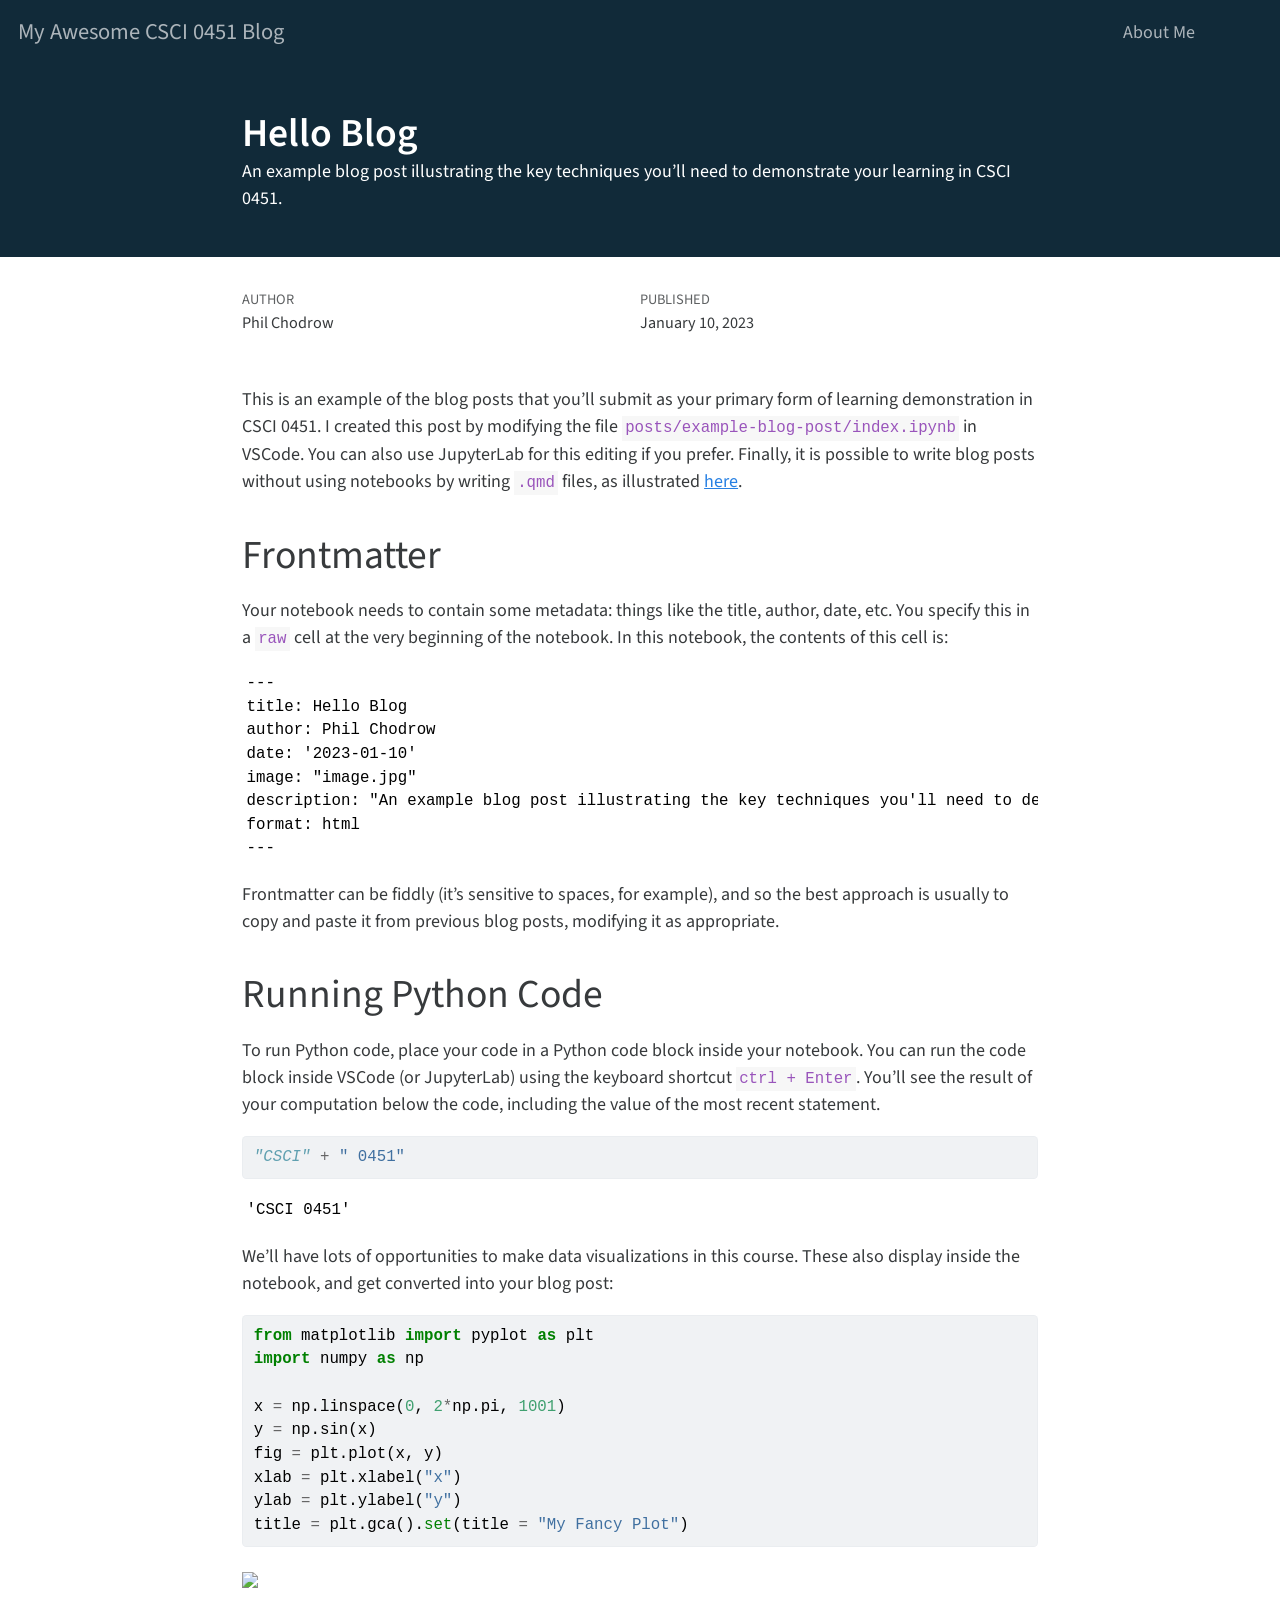
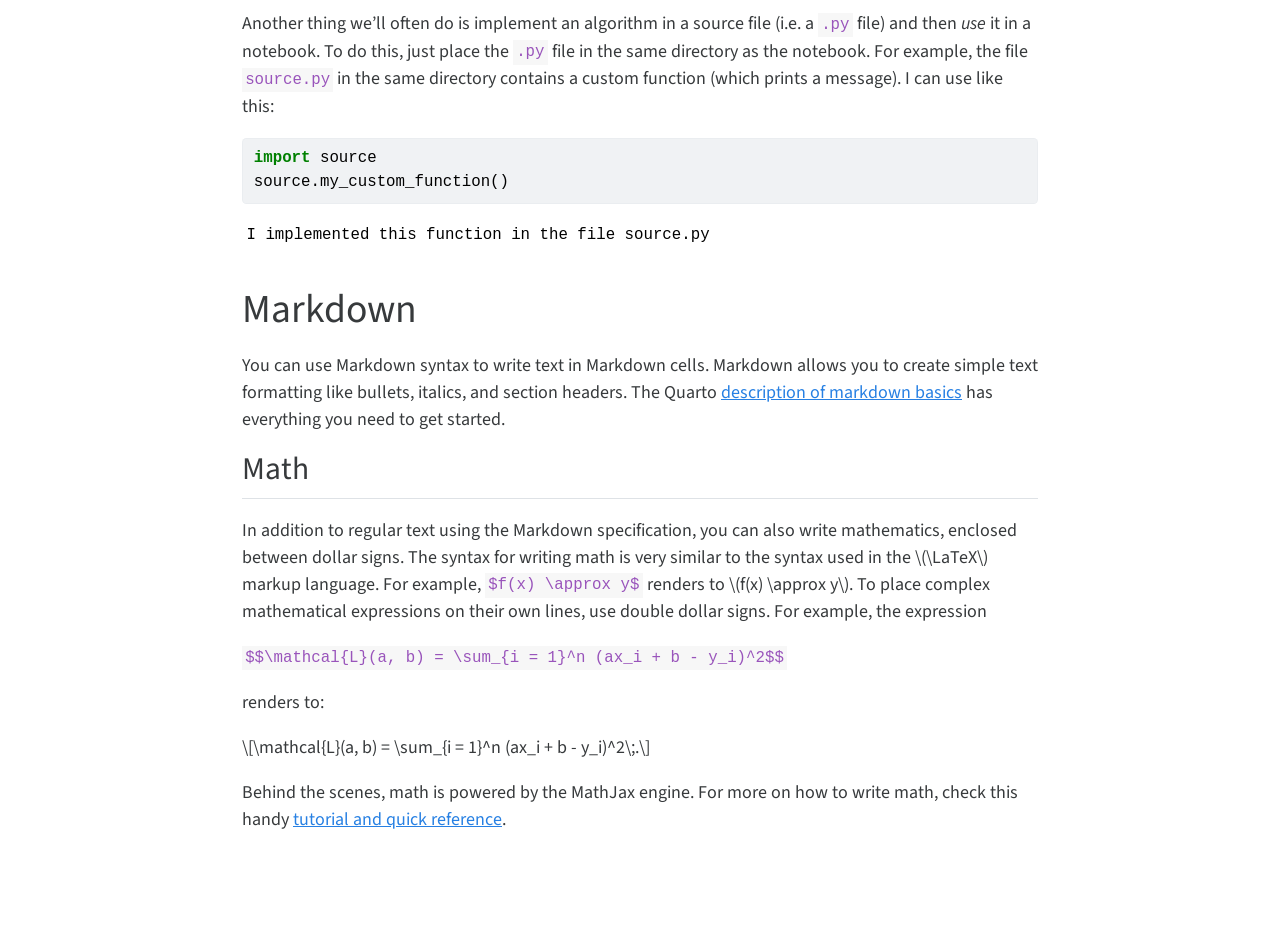
==== docs/posts/example-blog-post/index.html @ 761850d7 "quarto + changed yml file" ====
<!DOCTYPE html>
<html xmlns="http://www.w3.org/1999/xhtml" lang="en" xml:lang="en"><head>

<meta charset="utf-8">
<meta name="generator" content="quarto-1.1.189">

<meta name="viewport" content="width=device-width, initial-scale=1.0, user-scalable=yes">

<meta name="author" content="Phil Chodrow">
<meta name="dcterms.date" content="2023-01-10">
<meta name="description" content="An example blog post illustrating the key techniques you’ll need to demonstrate your learning in CSCI 0451.">

<title>My Awesome CSCI 0451 Blog - Hello Blog</title>
<style>
code{white-space: pre-wrap;}
span.smallcaps{font-variant: small-caps;}
div.columns{display: flex; gap: min(4vw, 1.5em);}
div.column{flex: auto; overflow-x: auto;}
div.hanging-indent{margin-left: 1.5em; text-indent: -1.5em;}
ul.task-list{list-style: none;}
ul.task-list li input[type="checkbox"] {
  width: 0.8em;
  margin: 0 0.8em 0.2em -1.6em;
  vertical-align: middle;
}
pre > code.sourceCode { white-space: pre; position: relative; }
pre > code.sourceCode > span { display: inline-block; line-height: 1.25; }
pre > code.sourceCode > span:empty { height: 1.2em; }
.sourceCode { overflow: visible; }
code.sourceCode > span { color: inherit; text-decoration: inherit; }
div.sourceCode { margin: 1em 0; }
pre.sourceCode { margin: 0; }
@media screen {
div.sourceCode { overflow: auto; }
}
@media print {
pre > code.sourceCode { white-space: pre-wrap; }
pre > code.sourceCode > span { text-indent: -5em; padding-left: 5em; }
}
pre.numberSource code
  { counter-reset: source-line 0; }
pre.numberSource code > span
  { position: relative; left: -4em; counter-increment: source-line; }
pre.numberSource code > span > a:first-child::before
  { content: counter(source-line);
    position: relative; left: -1em; text-align: right; vertical-align: baseline;
    border: none; display: inline-block;
    -webkit-touch-callout: none; -webkit-user-select: none;
    -khtml-user-select: none; -moz-user-select: none;
    -ms-user-select: none; user-select: none;
    padding: 0 4px; width: 4em;
    color: #aaaaaa;
  }
pre.numberSource { margin-left: 3em; border-left: 1px solid #aaaaaa;  padding-left: 4px; }
div.sourceCode
  {   }
@media screen {
pre > code.sourceCode > span > a:first-child::before { text-decoration: underline; }
}
code span.al { color: #ff0000; font-weight: bold; } /* Alert */
code span.an { color: #60a0b0; font-weight: bold; font-style: italic; } /* Annotation */
code span.at { color: #7d9029; } /* Attribute */
code span.bn { color: #40a070; } /* BaseN */
code span.bu { color: #008000; } /* BuiltIn */
code span.cf { color: #007020; font-weight: bold; } /* ControlFlow */
code span.ch { color: #4070a0; } /* Char */
code span.cn { color: #880000; } /* Constant */
code span.co { color: #60a0b0; font-style: italic; } /* Comment */
code span.cv { color: #60a0b0; font-weight: bold; font-style: italic; } /* CommentVar */
code span.do { color: #ba2121; font-style: italic; } /* Documentation */
code span.dt { color: #902000; } /* DataType */
code span.dv { color: #40a070; } /* DecVal */
code span.er { color: #ff0000; font-weight: bold; } /* Error */
code span.ex { } /* Extension */
code span.fl { color: #40a070; } /* Float */
code span.fu { color: #06287e; } /* Function */
code span.im { color: #008000; font-weight: bold; } /* Import */
code span.in { color: #60a0b0; font-weight: bold; font-style: italic; } /* Information */
code span.kw { color: #007020; font-weight: bold; } /* Keyword */
code span.op { color: #666666; } /* Operator */
code span.ot { color: #007020; } /* Other */
code span.pp { color: #bc7a00; } /* Preprocessor */
code span.sc { color: #4070a0; } /* SpecialChar */
code span.ss { color: #bb6688; } /* SpecialString */
code span.st { color: #4070a0; } /* String */
code span.va { color: #19177c; } /* Variable */
code span.vs { color: #4070a0; } /* VerbatimString */
code span.wa { color: #60a0b0; font-weight: bold; font-style: italic; } /* Warning */
</style>


<script src="../../site_libs/quarto-nav/quarto-nav.js"></script>
<script src="../../site_libs/quarto-nav/headroom.min.js"></script>
<script src="../../site_libs/clipboard/clipboard.min.js"></script>
<script src="../../site_libs/quarto-search/autocomplete.umd.js"></script>
<script src="../../site_libs/quarto-search/fuse.min.js"></script>
<script src="../../site_libs/quarto-search/quarto-search.js"></script>
<meta name="quarto:offset" content="../../">
<script src="../../site_libs/quarto-html/quarto.js"></script>
<script src="../../site_libs/quarto-html/popper.min.js"></script>
<script src="../../site_libs/quarto-html/tippy.umd.min.js"></script>
<script src="../../site_libs/quarto-html/anchor.min.js"></script>
<link href="../../site_libs/quarto-html/tippy.css" rel="stylesheet">
<link href="../../site_libs/quarto-html/quarto-syntax-highlighting.css" rel="stylesheet" id="quarto-text-highlighting-styles">
<script src="../../site_libs/bootstrap/bootstrap.min.js"></script>
<link href="../../site_libs/bootstrap/bootstrap-icons.css" rel="stylesheet">
<link href="../../site_libs/bootstrap/bootstrap.min.css" rel="stylesheet" id="quarto-bootstrap" data-mode="light">
<script id="quarto-search-options" type="application/json">{
  "location": "navbar",
  "copy-button": false,
  "collapse-after": 3,
  "panel-placement": "end",
  "type": "overlay",
  "limit": 20,
  "language": {
    "search-no-results-text": "No results",
    "search-matching-documents-text": "matching documents",
    "search-copy-link-title": "Copy link to search",
    "search-hide-matches-text": "Hide additional matches",
    "search-more-match-text": "more match in this document",
    "search-more-matches-text": "more matches in this document",
    "search-clear-button-title": "Clear",
    "search-detached-cancel-button-title": "Cancel",
    "search-submit-button-title": "Submit"
  }
}</script>
<style>
    .quarto-title-block .quarto-title-banner {
      color: white;
background-image: url(../../img/landscape.png);
background-size: cover;
    }
    </style>

  <script src="https://cdn.jsdelivr.net/npm/mathjax@3/es5/tex-chtml-full.js" type="text/javascript"></script>

<link rel="stylesheet" href="../../styles.css">
</head>

<body class="nav-fixed fullcontent">

<div id="quarto-search-results"></div>
  <header id="quarto-header" class="headroom fixed-top">
    <nav class="navbar navbar-expand-lg navbar-dark ">
      <div class="navbar-container container-fluid">
      <div class="navbar-brand-container">
    <a class="navbar-brand" href="../../index.html">
    <span class="navbar-title">My Awesome CSCI 0451 Blog</span>
    </a>
  </div>
          <button class="navbar-toggler" type="button" data-bs-toggle="collapse" data-bs-target="#navbarCollapse" aria-controls="navbarCollapse" aria-expanded="false" aria-label="Toggle navigation" onclick="if (window.quartoToggleHeadroom) { window.quartoToggleHeadroom(); }">
  <span class="navbar-toggler-icon"></span>
</button>
          <div class="collapse navbar-collapse" id="navbarCollapse">
            <ul class="navbar-nav navbar-nav-scroll ms-auto">
  <li class="nav-item">
    <a class="nav-link" href="../../about.html">About Me</a>
  </li>  
  <li class="nav-item compact">
    <a class="nav-link" href="https://github.com/"><i class="bi bi-github" role="img">
</i> 
 </a>
  </li>  
  <li class="nav-item compact">
    <a class="nav-link" href="https://twitter.com"><i class="bi bi-twitter" role="img">
</i> 
 </a>
  </li>  
</ul>
              <div id="quarto-search" class="" title="Search"></div>
          </div> <!-- /navcollapse -->
      </div> <!-- /container-fluid -->
    </nav>
</header>
<!-- content -->
<header id="title-block-header" class="quarto-title-block default page-columns page-full">
  <div class="quarto-title-banner page-columns page-full">
    <div class="quarto-title column-body">
      <h1 class="title">Hello Blog</h1>
                  <div>
        <div class="description">
          An example blog post illustrating the key techniques you’ll need to demonstrate your learning in CSCI 0451.
        </div>
      </div>
                </div>
  </div>
    
  
  <div class="quarto-title-meta">

      <div>
      <div class="quarto-title-meta-heading">Author</div>
      <div class="quarto-title-meta-contents">
               <p>Phil Chodrow </p>
            </div>
    </div>
      
      <div>
      <div class="quarto-title-meta-heading">Published</div>
      <div class="quarto-title-meta-contents">
        <p class="date">January 10, 2023</p>
      </div>
    </div>
      
    </div>
    
  
  </header><div id="quarto-content" class="quarto-container page-columns page-rows-contents page-layout-article page-navbar">
<!-- sidebar -->
<!-- margin-sidebar -->
    
<!-- main -->
<main class="content quarto-banner-title-block" id="quarto-document-content">




<p>This is an example of the blog posts that you’ll submit as your primary form of learning demonstration in CSCI 0451. I created this post by modifying the file <code>posts/example-blog-post/index.ipynb</code> in VSCode. You can also use JupyterLab for this editing if you prefer. Finally, it is possible to write blog posts without using notebooks by writing <code>.qmd</code> files, as illustrated <a href="https://quarto.org/docs/get-started/hello/vscode.html">here</a>.</p>
<section id="frontmatter" class="level1">
<h1>Frontmatter</h1>
<p>Your notebook needs to contain some metadata: things like the title, author, date, etc. You specify this in a <code>raw</code> cell at the very beginning of the notebook. In this notebook, the contents of this cell is:</p>
<pre><code>---
title: Hello Blog
author: Phil Chodrow
date: '2023-01-10'
image: "image.jpg"
description: "An example blog post illustrating the key techniques you'll need to demonstrate your learning in CSCI 0451."
format: html
---</code></pre>
<p>Frontmatter can be fiddly (it’s sensitive to spaces, for example), and so the best approach is usually to copy and paste it from previous blog posts, modifying it as appropriate.</p>
</section>
<section id="running-python-code" class="level1">
<h1>Running Python Code</h1>
<p>To run Python code, place your code in a Python code block inside your notebook. You can run the code block inside VSCode (or JupyterLab) using the keyboard shortcut <code>ctrl + Enter</code>. You’ll see the result of your computation below the code, including the value of the most recent statement.</p>
<div class="cell" data-execution_count="1">
<div class="sourceCode cell-code" id="cb2"><pre class="sourceCode python code-with-copy"><code class="sourceCode python"><span id="cb2-1"><a href="#cb2-1" aria-hidden="true" tabindex="-1"></a><span class="co">"CSCI"</span> <span class="op">+</span> <span class="st">" 0451"</span></span></code><button title="Copy to Clipboard" class="code-copy-button"><i class="bi"></i></button></pre></div>
<div class="cell-output cell-output-display" data-execution_count="1">
<pre><code>'CSCI 0451'</code></pre>
</div>
</div>
<p>We’ll have lots of opportunities to make data visualizations in this course. These also display inside the notebook, and get converted into your blog post:</p>
<div class="cell" data-execution_count="2">
<div class="sourceCode cell-code" id="cb4"><pre class="sourceCode python code-with-copy"><code class="sourceCode python"><span id="cb4-1"><a href="#cb4-1" aria-hidden="true" tabindex="-1"></a><span class="im">from</span> matplotlib <span class="im">import</span> pyplot <span class="im">as</span> plt</span>
<span id="cb4-2"><a href="#cb4-2" aria-hidden="true" tabindex="-1"></a><span class="im">import</span> numpy <span class="im">as</span> np</span>
<span id="cb4-3"><a href="#cb4-3" aria-hidden="true" tabindex="-1"></a></span>
<span id="cb4-4"><a href="#cb4-4" aria-hidden="true" tabindex="-1"></a>x <span class="op">=</span> np.linspace(<span class="dv">0</span>, <span class="dv">2</span><span class="op">*</span>np.pi, <span class="dv">1001</span>)</span>
<span id="cb4-5"><a href="#cb4-5" aria-hidden="true" tabindex="-1"></a>y <span class="op">=</span> np.sin(x)</span>
<span id="cb4-6"><a href="#cb4-6" aria-hidden="true" tabindex="-1"></a>fig <span class="op">=</span> plt.plot(x, y)</span>
<span id="cb4-7"><a href="#cb4-7" aria-hidden="true" tabindex="-1"></a>xlab <span class="op">=</span> plt.xlabel(<span class="st">"x"</span>)</span>
<span id="cb4-8"><a href="#cb4-8" aria-hidden="true" tabindex="-1"></a>ylab <span class="op">=</span> plt.ylabel(<span class="st">"y"</span>)</span>
<span id="cb4-9"><a href="#cb4-9" aria-hidden="true" tabindex="-1"></a>title <span class="op">=</span> plt.gca().<span class="bu">set</span>(title <span class="op">=</span> <span class="st">"My Fancy Plot"</span>)</span></code><button title="Copy to Clipboard" class="code-copy-button"><i class="bi"></i></button></pre></div>
<div class="cell-output cell-output-display">
<p><img src="index_files/figure-html/cell-3-output-1.png" class="img-fluid"></p>
</div>
</div>
<p>Another thing we’ll often do is implement an algorithm in a source file (i.e.&nbsp;a <code>.py</code> file) and then <em>use</em> it in a notebook. To do this, just place the <code>.py</code> file in the same directory as the notebook. For example, the file <code>source.py</code> in the same directory contains a custom function (which prints a message). I can use like this:</p>
<div class="cell" data-execution_count="3">
<div class="sourceCode cell-code" id="cb5"><pre class="sourceCode python code-with-copy"><code class="sourceCode python"><span id="cb5-1"><a href="#cb5-1" aria-hidden="true" tabindex="-1"></a><span class="im">import</span> source </span>
<span id="cb5-2"><a href="#cb5-2" aria-hidden="true" tabindex="-1"></a>source.my_custom_function()</span></code><button title="Copy to Clipboard" class="code-copy-button"><i class="bi"></i></button></pre></div>
<div class="cell-output cell-output-stdout">
<pre><code>I implemented this function in the file source.py</code></pre>
</div>
</div>
</section>
<section id="markdown" class="level1">
<h1>Markdown</h1>
<p>You can use Markdown syntax to write text in Markdown cells. Markdown allows you to create simple text formatting like bullets, italics, and section headers. The Quarto <a href="https://quarto.org/docs/authoring/markdown-basics.html">description of markdown basics</a> has everything you need to get started.</p>
<section id="math" class="level2">
<h2 class="anchored" data-anchor-id="math">Math</h2>
<p>In addition to regular text using the Markdown specification, you can also write mathematics, enclosed between dollar signs. The syntax for writing math is very similar to the syntax used in the <span class="math inline">\(\LaTeX\)</span> markup language. For example, <code>$f(x) \approx y$</code> renders to <span class="math inline">\(f(x) \approx y\)</span>. To place complex mathematical expressions on their own lines, use double dollar signs. For example, the expression</p>
<p><code>$$\mathcal{L}(a, b) = \sum_{i = 1}^n (ax_i + b - y_i)^2$$</code></p>
<p>renders to:</p>
<p><span class="math display">\[\mathcal{L}(a, b) = \sum_{i = 1}^n (ax_i + b - y_i)^2\;.\]</span></p>
<p>Behind the scenes, math is powered by the MathJax engine. For more on how to write math, check this handy <a href="https://math.meta.stackexchange.com/questions/5020/mathjax-basic-tutorial-and-quick-reference">tutorial and quick reference</a>.</p>


</section>
</section>

</main> <!-- /main -->
<script id="quarto-html-after-body" type="application/javascript">
window.document.addEventListener("DOMContentLoaded", function (event) {
  const toggleBodyColorMode = (bsSheetEl) => {
    const mode = bsSheetEl.getAttribute("data-mode");
    const bodyEl = window.document.querySelector("body");
    if (mode === "dark") {
      bodyEl.classList.add("quarto-dark");
      bodyEl.classList.remove("quarto-light");
    } else {
      bodyEl.classList.add("quarto-light");
      bodyEl.classList.remove("quarto-dark");
    }
  }
  const toggleBodyColorPrimary = () => {
    const bsSheetEl = window.document.querySelector("link#quarto-bootstrap");
    if (bsSheetEl) {
      toggleBodyColorMode(bsSheetEl);
    }
  }
  toggleBodyColorPrimary();  
  const icon = "";
  const anchorJS = new window.AnchorJS();
  anchorJS.options = {
    placement: 'right',
    icon: icon
  };
  anchorJS.add('.anchored');
  const clipboard = new window.ClipboardJS('.code-copy-button', {
    target: function(trigger) {
      return trigger.previousElementSibling;
    }
  });
  clipboard.on('success', function(e) {
    // button target
    const button = e.trigger;
    // don't keep focus
    button.blur();
    // flash "checked"
    button.classList.add('code-copy-button-checked');
    var currentTitle = button.getAttribute("title");
    button.setAttribute("title", "Copied!");
    setTimeout(function() {
      button.setAttribute("title", currentTitle);
      button.classList.remove('code-copy-button-checked');
    }, 1000);
    // clear code selection
    e.clearSelection();
  });
  function tippyHover(el, contentFn) {
    const config = {
      allowHTML: true,
      content: contentFn,
      maxWidth: 500,
      delay: 100,
      arrow: false,
      appendTo: function(el) {
          return el.parentElement;
      },
      interactive: true,
      interactiveBorder: 10,
      theme: 'quarto',
      placement: 'bottom-start'
    };
    window.tippy(el, config); 
  }
  const noterefs = window.document.querySelectorAll('a[role="doc-noteref"]');
  for (var i=0; i<noterefs.length; i++) {
    const ref = noterefs[i];
    tippyHover(ref, function() {
      // use id or data attribute instead here
      let href = ref.getAttribute('data-footnote-href') || ref.getAttribute('href');
      try { href = new URL(href).hash; } catch {}
      const id = href.replace(/^#\/?/, "");
      const note = window.document.getElementById(id);
      return note.innerHTML;
    });
  }
  var bibliorefs = window.document.querySelectorAll('a[role="doc-biblioref"]');
  for (var i=0; i<bibliorefs.length; i++) {
    const ref = bibliorefs[i];
    const cites = ref.parentNode.getAttribute('data-cites').split(' ');
    tippyHover(ref, function() {
      var popup = window.document.createElement('div');
      cites.forEach(function(cite) {
        var citeDiv = window.document.createElement('div');
        citeDiv.classList.add('hanging-indent');
        citeDiv.classList.add('csl-entry');
        var biblioDiv = window.document.getElementById('ref-' + cite);
        if (biblioDiv) {
          citeDiv.innerHTML = biblioDiv.innerHTML;
        }
        popup.appendChild(citeDiv);
      });
      return popup.innerHTML;
    });
  }
});
</script>
</div> <!-- /content -->



</body></html>
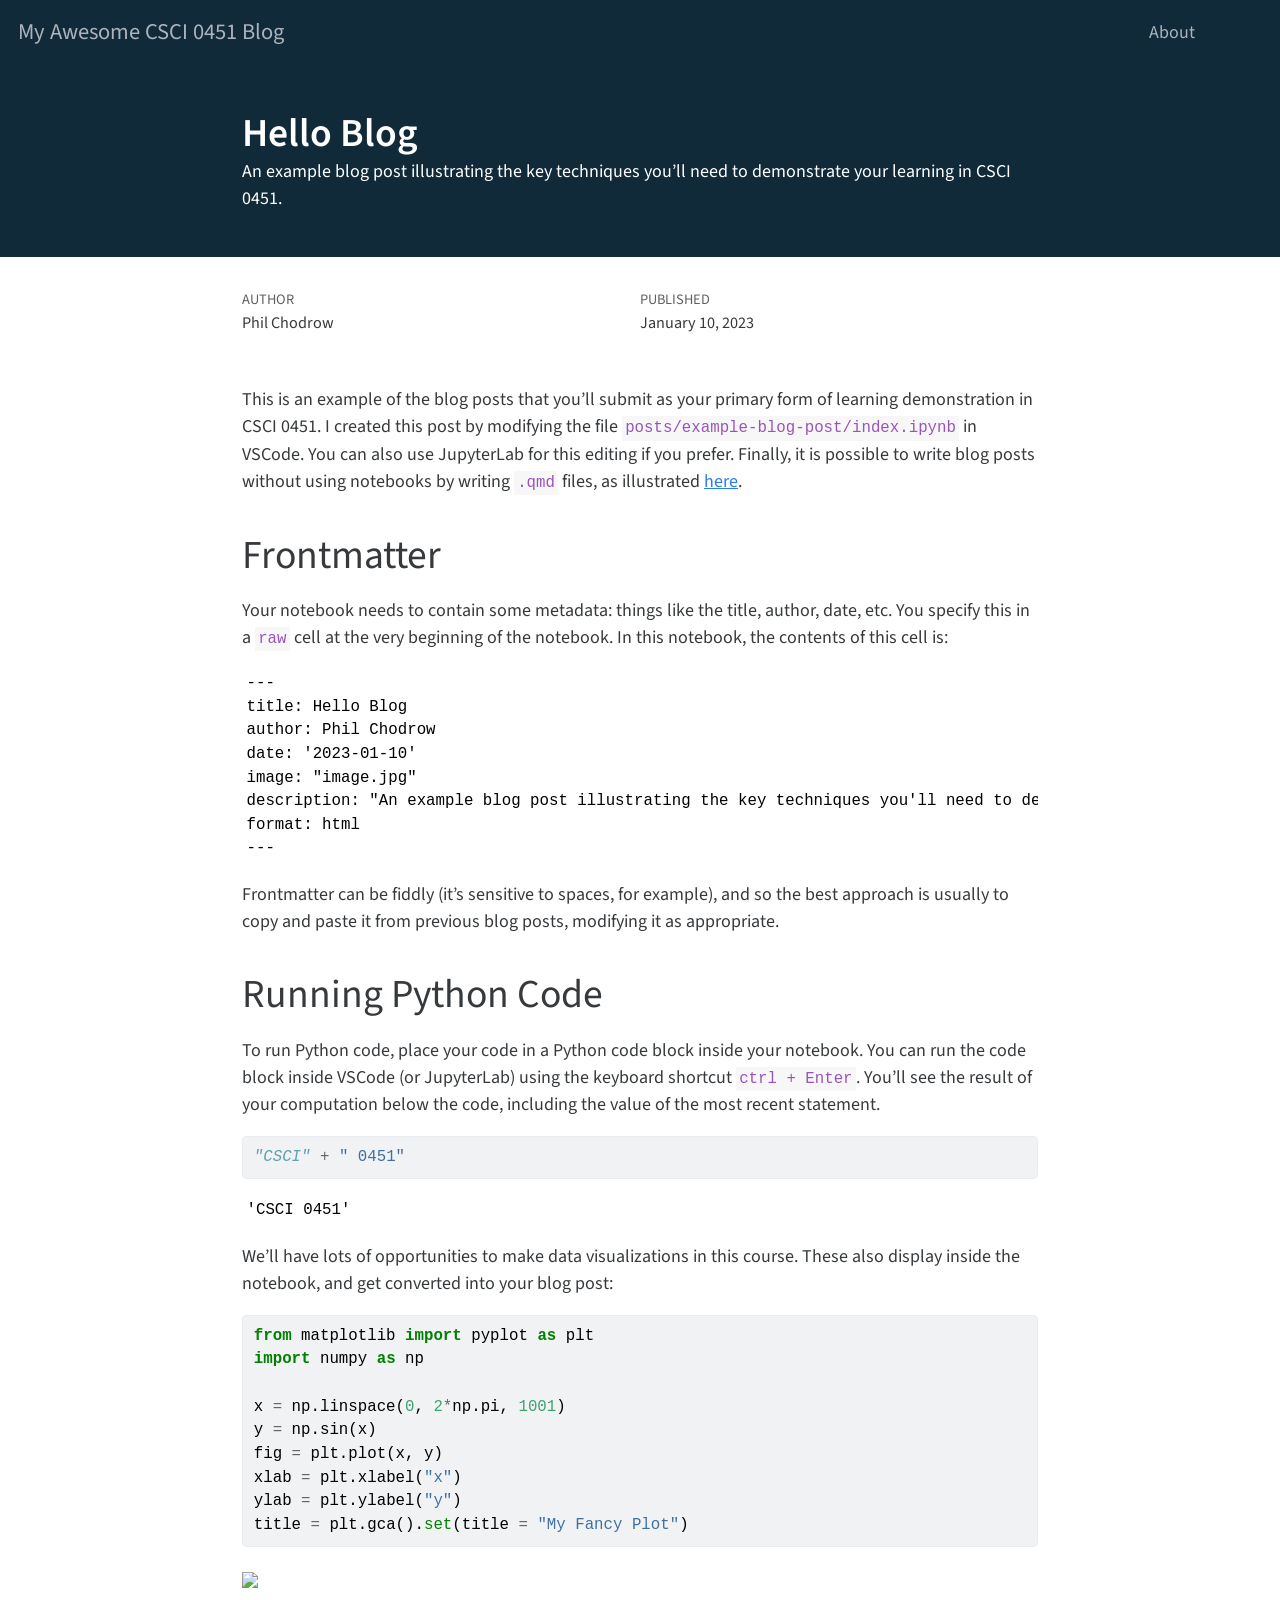
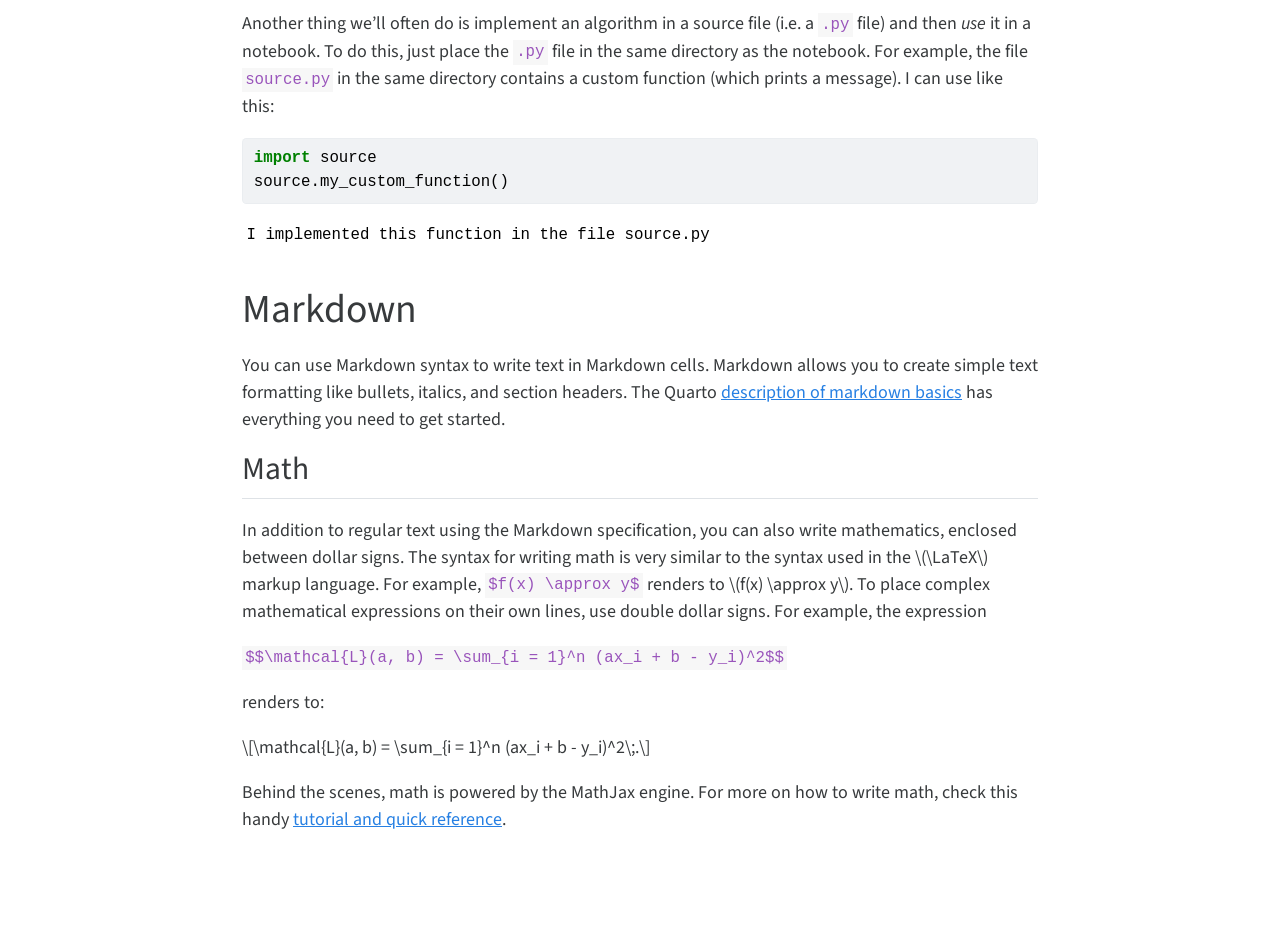
==== commit 81cd2a20: "changed about page" ====
--- a/docs/posts/example-blog-post/index.html
+++ b/docs/posts/example-blog-post/index.html
@@ -154,7 +154,7 @@
           <div class="collapse navbar-collapse" id="navbarCollapse">
             <ul class="navbar-nav navbar-nav-scroll ms-auto">
   <li class="nav-item">
-    <a class="nav-link" href="../../about.html">About Me</a>
+    <a class="nav-link" href="../../about.html">About</a>
   </li>  
   <li class="nav-item compact">
     <a class="nav-link" href="https://github.com/"><i class="bi bi-github" role="img">
